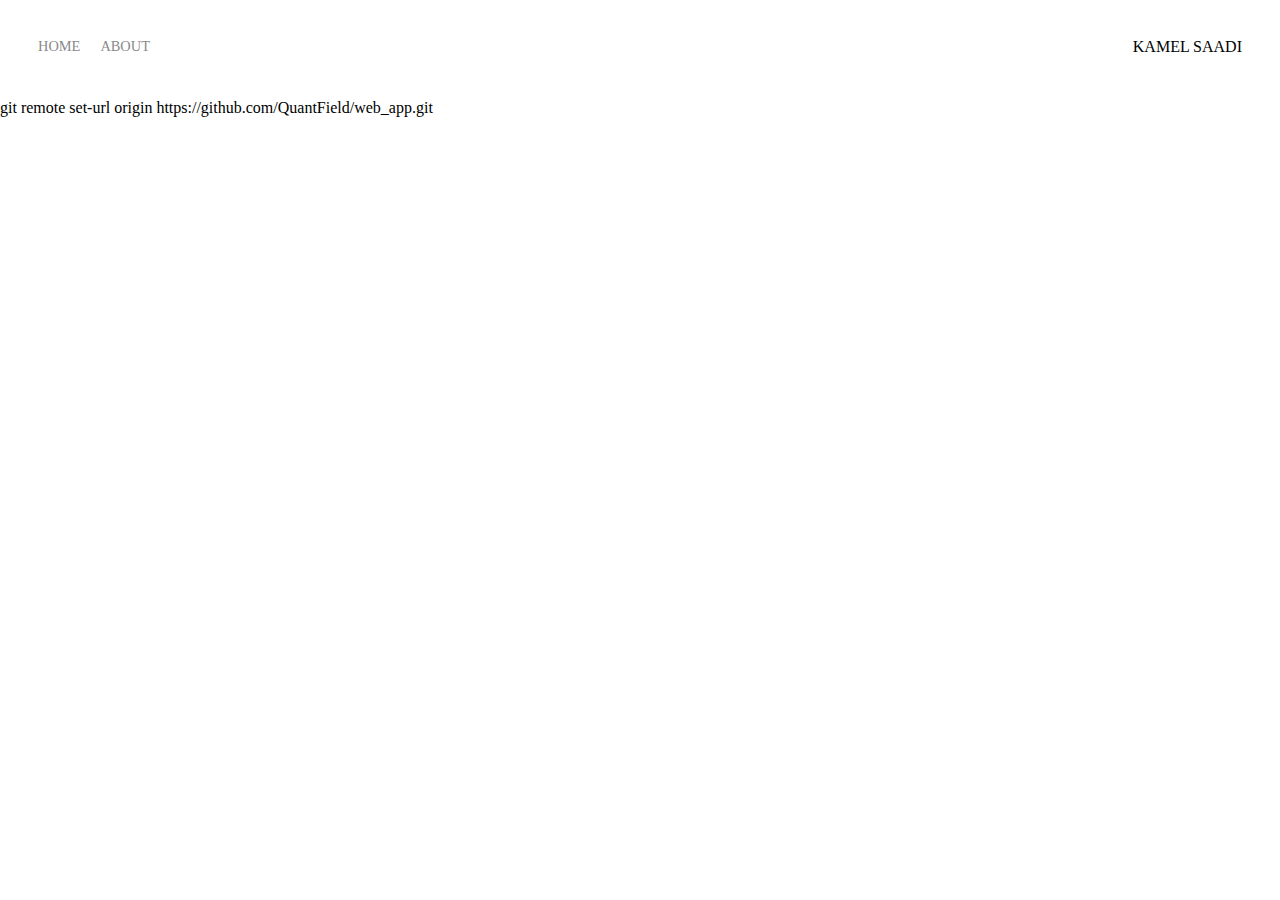
==== index.html @ 93183664 "first dump" ====
<!DOCTYPE html>
<html lang="en">
<head>
    <meta charset="UTF-8">
    <title>Page title</title>
    <link rel="stylesheet" href = "styles.css">
</head>
<body>
  <div class="container">
    <div class="nav-wrapper">
        <div class="left-side">
            <div class="nav-link-wrapper">
                <a href="index.html">Home</a>
            </div>
            <div class="nav-link-wrapper">
                <a href="about.html">About</a>
            </div>
        </div>
        <div class="right-side">
            <div class="brand">
                <div>KAMEL SAADI</div>
            </div>
        </div>
    </div>     
  </div>
</html>

git remote set-url origin https://github.com/QuantField/web_app.git
---- styles.css ----
.nav-wrapper{
    display: flex;
    justify-content: space-between;
    padding: 38px;
}

.left-side{
    display: flex;
}
body{
    margin: 0px;

}

.container{
    display: grid;
    grid-template-columns: 1fr;
}


.nav-wrapper > .left-side > div {
    margin-right: 20px;
    font-size: 0.9em;
    text-transform: uppercase;
}

.nav-link-wrapper {
    height: 22px;
    border-bottom: 1px solid transparent;
    transition: border-bottom 0.5s;
}

.nav-link-wrapper a{
    color: #8a8a8a;
    text-decoration: none;
    transition: color 0.5s;
}


.nav-link-wrapper:hover {
    border-bottom: 1px solid black;
}

.nav-link-wrapper a:hover {
    color: blue ;
}
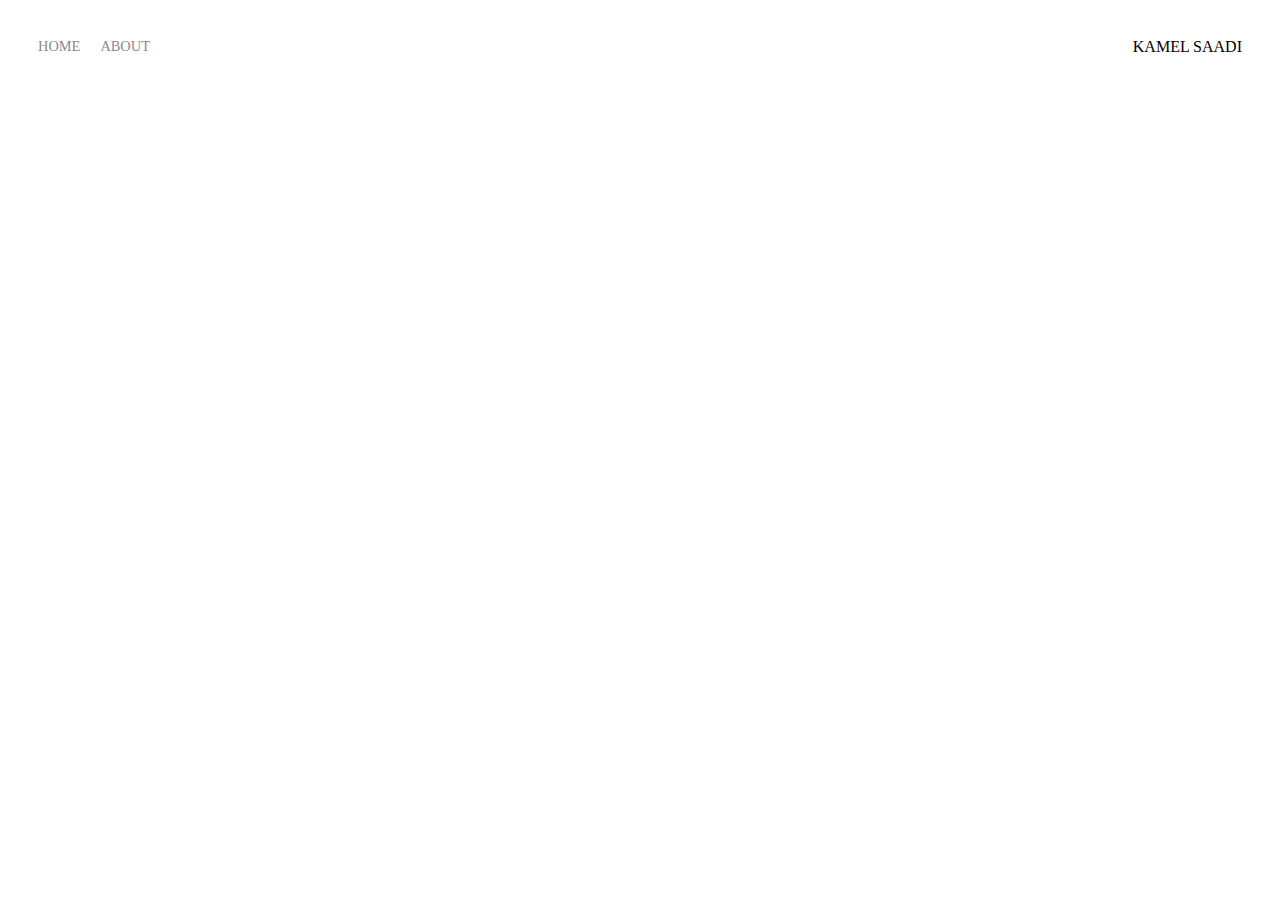
==== commit 1d7254ed: "fixing index.html" ====
--- a/index.html
+++ b/index.html
@@ -25,4 +25,3 @@
   </div>
 </html>
 
-git remote set-url origin https://github.com/QuantField/web_app.git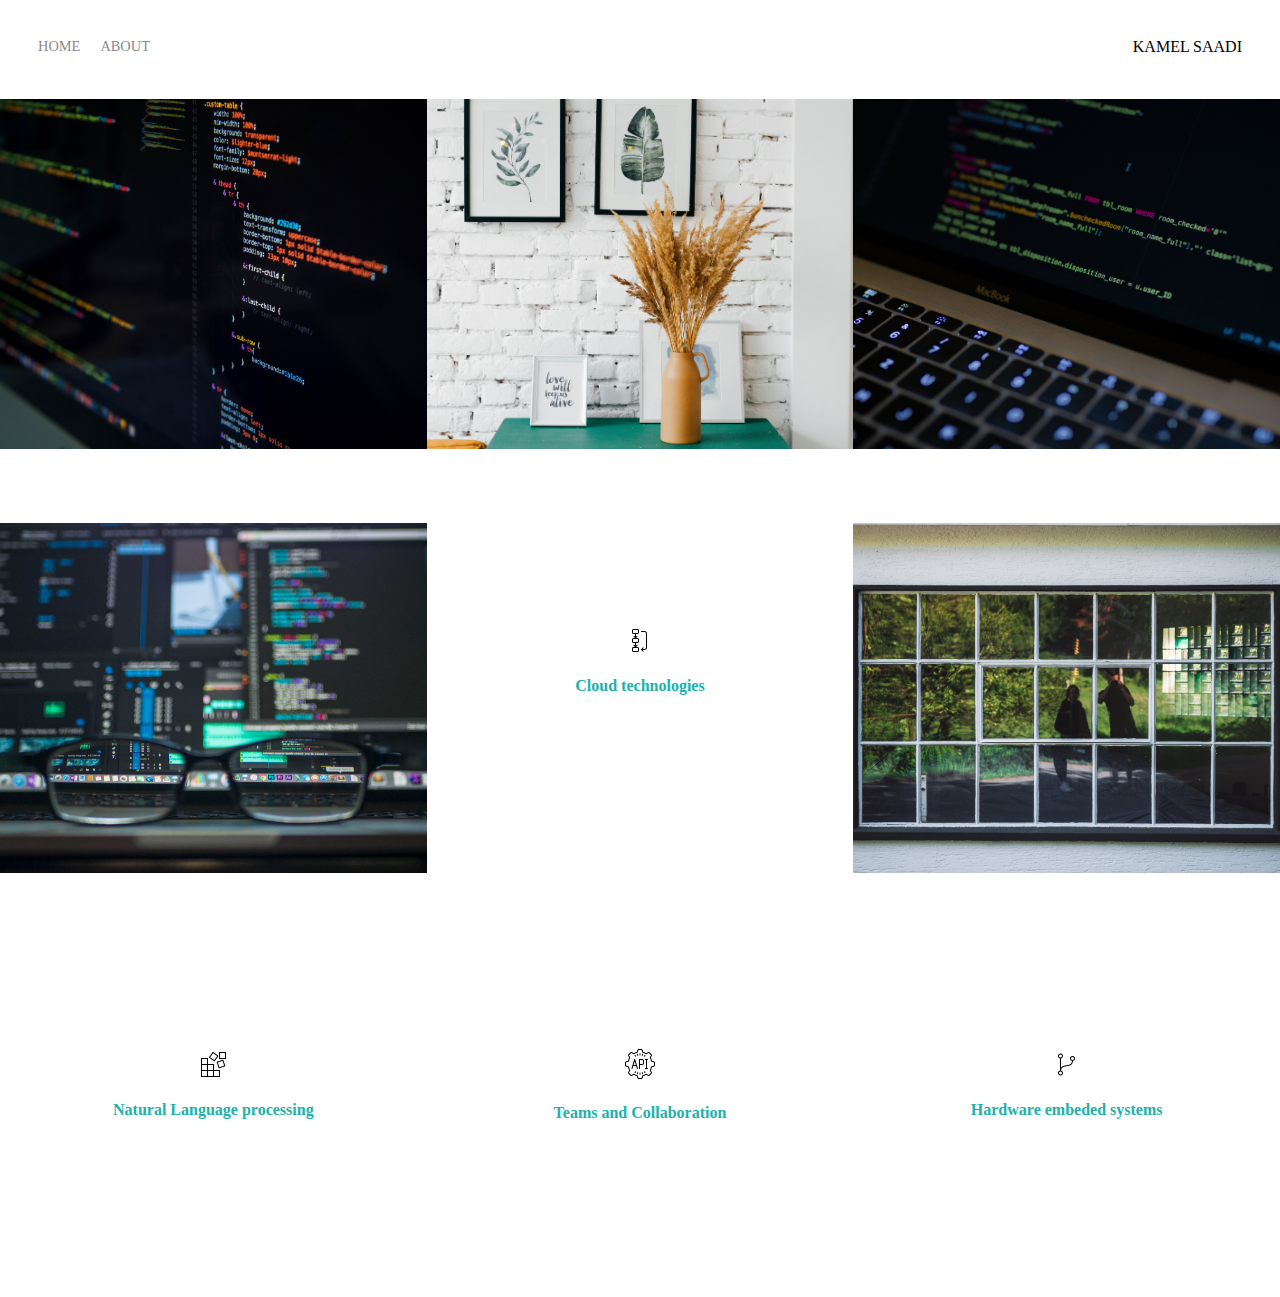
==== commit a581e29d: "Starting to get shape, but not fully wokring." ====
--- a/index.html
+++ b/index.html
@@ -5,23 +5,116 @@
     <title>Page title</title>
     <link rel="stylesheet" href = "styles.css">
 </head>
-<body>
-  <div class="container">
-    <div class="nav-wrapper">
-        <div class="left-side">
-            <div class="nav-link-wrapper">
-                <a href="index.html">Home</a>
+<body>    
+    <div class="container">
+
+        <div class="nav-wrapper">
+            <div class="left-side">
+                <div class="nav-link-wrapper">
+                    <a href="index.html">Home</a>
+                </div>
+                <div class="nav-link-wrapper">
+                    <a href="about.html">About</a>
+                </div>
             </div>
-            <div class="nav-link-wrapper">
-                <a href="about.html">About</a>
+            <div class="right-side">
+                <div class="brand">
+                    <div>KAMEL SAADI</div>
+                </div>
             </div>
         </div>
-        <div class="right-side">
-            <div class="brand">
-                <div>KAMEL SAADI</div>
+    
+        <div class="content-wrapper">
+            <div class="portfolio-items-wrapper">
+
+                <div class="portfolio-item-wrapper">
+                    <div class="portfolio-img-background" 
+                        style="background-image: url(images/img1.jpg)">
+                    </div>
+                    <div class="img-text-wrapper">
+                        <div class="logo-wrapper">
+                            <img src="logos/icon1.png" >
+                        </div>
+                        <div class="subtitle">
+                            Design, Coding and development
+                        </div>
+                    </div>
+                </div>
+                
+                <div class="portfolio-item-wrapper">
+                    <div class="portfolio-img-background" 
+                        style="background-image: url(images/img2.jpg)">
+                    </div>
+                    <div class="img-text-wrapper">
+                        <div class="logo-wrapper">
+                            <img src="logos/icon2.png" >
+                        </div>
+                        <div class="subtitle">
+                            Cloud technologies 
+                        </div>
+                    </div>
+                </div>
+                
+                <div class="portfolio-item-wrapper">
+                    <div class="portfolio-img-background" 
+                        style="background-image: url(images/img3.jpg)">
+                    </div>
+                    <div class="img-text-wrapper">
+                        <div class="logo-wrapper">
+                            <img src="logos/icon3.png" >
+                        </div>
+                        <div class="subtitle">
+                            Machine Learning
+                        </div>
+                    </div>
+                </div>
+                
+                <div class="portfolio-item-wrapper">
+                    <div class="portfolio-img-background" 
+                        style="background-image: url(images/img4.jpg)">
+                    </div>
+                    <div class="img-text-wrapper">
+                        <div class="logo-wrapper">
+                            <img src="logos/icon4.png" >
+                        </div>
+                        <div class="subtitle">
+                            Natural Language processing
+                        </div>
+                    </div>
+                </div>
+                
+                <div class="portfolio-item-wrapper">
+                    <div class="portfolio-img-background" 
+                        style="background-image: url(images/img5.jpg)">
+                    </div>
+                    <div class="img-text-wrapper">
+                        <div class="logo-wrapper">
+                            <img src="logos/icon5.png" >
+                        </div>
+                        <div class="subtitle">
+                            Teams and Collaboration
+                        </div>
+                    </div>
+                </div>
+                
+                <div class="portfolio-item-wrapper">
+                    <div class="portfolio-img-background" 
+                        style="background-image: url(images/img6.jpg)">
+                    </div>
+                    <div class="img-text-wrapper">
+                        <div class="logo-wrapper">
+                            <img src="logos/icon6.png" >
+                        </div>
+                        <div class="subtitle">
+                            Hardware embeded systems
+                        </div>
+                    </div>
+                </div>               
+         
             </div>
-        </div>
-    </div>     
-  </div>
+        </div>    
+    </div>    
+    
+</body>
 </html>
 
--- a/styles.css
+++ b/styles.css
@@ -1,20 +1,23 @@
-.nav-wrapper{
-    display: flex;
-    justify-content: space-between;
-    padding: 38px;
-}
-
-.left-side{
-    display: flex;
-}
+/* Master styles*/
 body{
     margin: 0px;
-
+    
 }
 
 .container{
     display: grid;
     grid-template-columns: 1fr;
+}
+
+ /* Nav styles */
+.nav-wrapper{
+    display: flex;
+    justify-content: space-between;
+    padding: 38px;    
+}
+
+.left-side{
+    display: flex;
 }
 
 
@@ -30,7 +33,7 @@
     transition: border-bottom 0.5s;
 }
 
-.nav-link-wrapper a{
+.nav-link-wrapper a {
     color: #8a8a8a;
     text-decoration: none;
     transition: color 0.5s;
@@ -46,6 +49,45 @@
 }
 
 
+/* Portfolio styes */
 
+.portfolio-items-wrapper{
+    display: grid;
+    grid-template-columns: 1fr 1fr 1fr;
+}
 
+.portfolio-item-wrapper{
+    position: relative;
+}
 
+.portfolio-img-background{
+    height: 350px;
+    width: 100%;
+    background-size: cover;
+    background-position: center;
+    background-repeat: no-repeat;
+}
+
+.img-text-wrapper {
+    position: relative;
+    top: 0;
+    display: flex;
+    flex-direction: column;
+    justify-content: center;
+    align-items: center;
+    height: 100%;
+    text-align: center;
+    padding-left: 100px;
+    padding-right: 100px;
+}
+
+.logo-wrapper img {
+    width: 50%;
+    margin-bottom: 20px;
+}
+
+.subtitle {
+    font-weight: 600;
+    color: lightseagreen;
+}
+
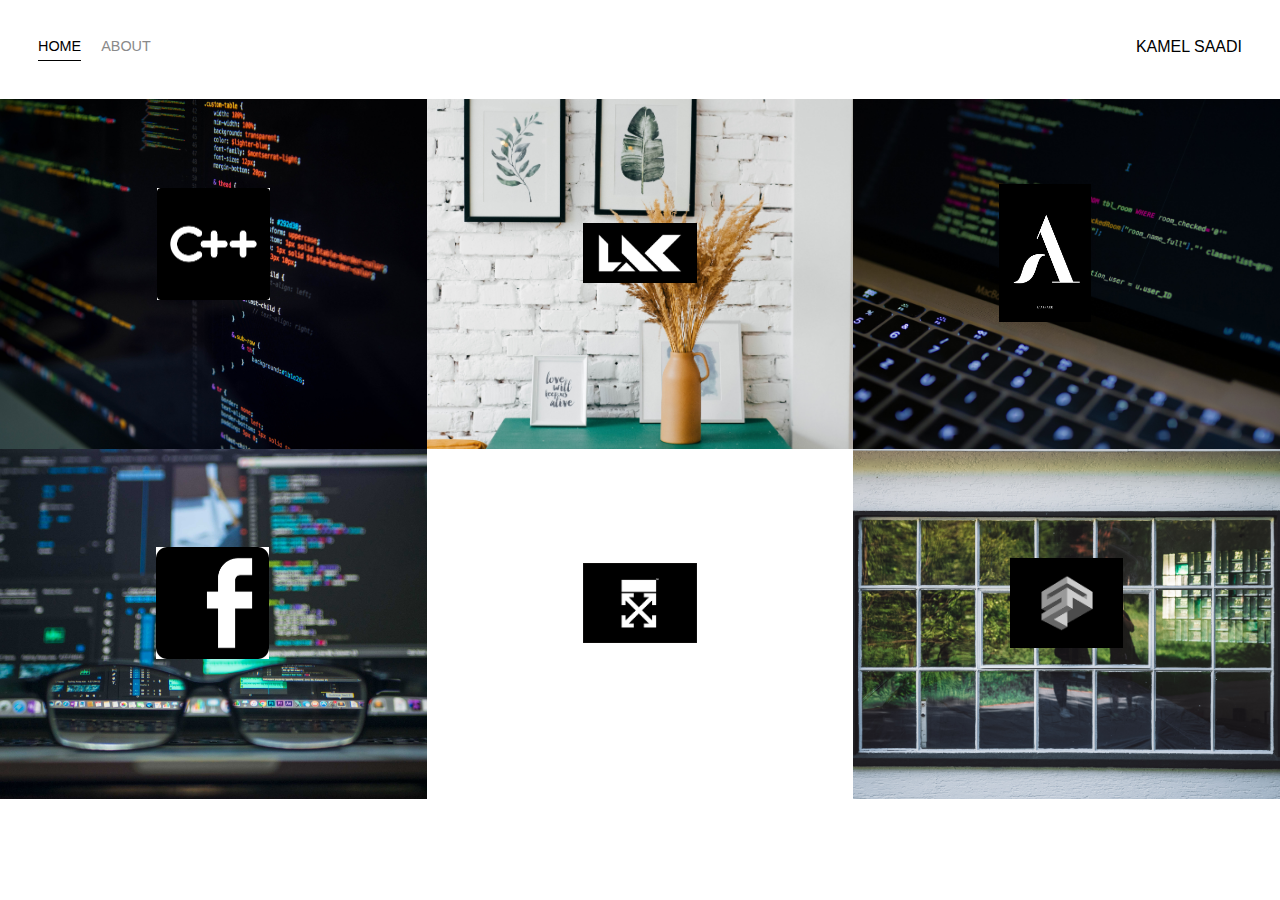
==== commit 0571c585: "descent working site" ====
--- a/index.html
+++ b/index.html
@@ -7,13 +7,12 @@
 </head>
 <body>    
     <div class="container">
-
         <div class="nav-wrapper">
             <div class="left-side">
-                <div class="nav-link-wrapper">
+                <div class="nav-link-wrapper active-nav-link">
                     <a href="index.html">Home</a>
                 </div>
-                <div class="nav-link-wrapper">
+                <div class="nav-link-wrapper ">
                     <a href="about.html">About</a>
                 </div>
             </div>
@@ -22,99 +21,93 @@
                     <div>KAMEL SAADI</div>
                 </div>
             </div>
-        </div>
-    
+        </div>    
         <div class="content-wrapper">
             <div class="portfolio-items-wrapper">
-
                 <div class="portfolio-item-wrapper">
-                    <div class="portfolio-img-background" 
-                        style="background-image: url(images/img1.jpg)">
-                    </div>
+                    <div class="portfolio-img-background"  style="background-image: url(images/img1.jpg)"> </div>
                     <div class="img-text-wrapper">
                         <div class="logo-wrapper">
-                            <img src="logos/icon1.png" >
+                            <img src="logos/logo1.png" >
                         </div>
                         <div class="subtitle">
                             Design, Coding and development
                         </div>
                     </div>
-                </div>
-                
+                </div>                
                 <div class="portfolio-item-wrapper">
-                    <div class="portfolio-img-background" 
-                        style="background-image: url(images/img2.jpg)">
-                    </div>
+                    <div class="portfolio-img-background"  style="background-image: url(images/img2.jpg)"> </div>
                     <div class="img-text-wrapper">
                         <div class="logo-wrapper">
-                            <img src="logos/icon2.png" >
+                            <img src="logos/logo2.png" >
                         </div>
                         <div class="subtitle">
                             Cloud technologies 
                         </div>
                     </div>
-                </div>
-                
+                </div>                
                 <div class="portfolio-item-wrapper">
-                    <div class="portfolio-img-background" 
-                        style="background-image: url(images/img3.jpg)">
-                    </div>
+                    <div class="portfolio-img-background"  style="background-image: url(images/img3.jpg)"> </div>
                     <div class="img-text-wrapper">
                         <div class="logo-wrapper">
-                            <img src="logos/icon3.png" >
+                            <img src="logos/logo3.png" >
                         </div>
                         <div class="subtitle">
                             Machine Learning
                         </div>
                     </div>
-                </div>
-                
+                </div>                
                 <div class="portfolio-item-wrapper">
-                    <div class="portfolio-img-background" 
-                        style="background-image: url(images/img4.jpg)">
-                    </div>
+                    <div class="portfolio-img-background"  style="background-image: url(images/img4.jpg)"> </div>
                     <div class="img-text-wrapper">
                         <div class="logo-wrapper">
-                            <img src="logos/icon4.png" >
+                            <img src="logos/logo4.png" >
                         </div>
                         <div class="subtitle">
                             Natural Language processing
                         </div>
                     </div>
-                </div>
-                
+                </div>                
                 <div class="portfolio-item-wrapper">
-                    <div class="portfolio-img-background" 
-                        style="background-image: url(images/img5.jpg)">
-                    </div>
+                    <div class="portfolio-img-background"  style="background-image: url(images/img5.jpg)"> </div>
                     <div class="img-text-wrapper">
                         <div class="logo-wrapper">
-                            <img src="logos/icon5.png" >
+                            <img src="logos/logo5.png" >
                         </div>
                         <div class="subtitle">
                             Teams and Collaboration
                         </div>
                     </div>
-                </div>
-                
+                </div>                
                 <div class="portfolio-item-wrapper">
-                    <div class="portfolio-img-background" 
-                        style="background-image: url(images/img6.jpg)">
-                    </div>
+                    <div class="portfolio-img-background"  style="background-image: url(images/img6.jpg)"> </div>
                     <div class="img-text-wrapper">
                         <div class="logo-wrapper">
-                            <img src="logos/icon6.png" >
+                            <img src="logos/logo6.png" >
                         </div>
                         <div class="subtitle">
                             Hardware embeded systems
                         </div>
                     </div>
-                </div>               
-         
+                </div>
             </div>
         </div>    
     </div>    
     
 </body>
+<script>
+    const portfolioItems = document.querySelectorAll('.portfolio-item-wrapper')
+    portfolioItems.forEach( portfolioItem => {
+        portfolioItem.addEventListener( 'mouseover', () => {
+            portfolioItem.childNodes[1].classList.add('img_darken')
+        })
+        portfolioItem.addEventListener( 'mouseout', () => {
+            portfolioItem.childNodes[1].classList.remove('img_darken')
+        })
+    })
+
+
+</script>
+
 </html>
 
--- a/styles.css
+++ b/styles.css
@@ -1,75 +1,76 @@
-/* Master styles*/
-body{
+body {
+    font-family: "Lato", sans-serif;
     margin: 0px;
-    
-}
-
-.container{
+  }
+  
+  .container {
     display: grid;
     grid-template-columns: 1fr;
-}
-
- /* Nav styles */
-.nav-wrapper{
+  }
+  
+  .nav-wrapper {
     display: flex;
     justify-content: space-between;
-    padding: 38px;    
-}
-
-.left-side{
+    padding: 38px;
+  }
+  
+  .left-side {
     display: flex;
-}
-
-
-.nav-wrapper > .left-side > div {
+  }
+  
+  .nav-wrapper > .left-side > div {
     margin-right: 20px;
-    font-size: 0.9em;
     text-transform: uppercase;
-}
-
-.nav-link-wrapper {
+    font-size: 0.9rem;
+  }
+  
+  .nav-link-wrapper {
     height: 22px;
     border-bottom: 1px solid transparent;
     transition: border-bottom 0.5s;
-}
-
-.nav-link-wrapper a {
+  }
+  
+  .active-nav-link {
+    border-bottom: 1px solid black;
+  }
+  
+  .active-nav-link a {
+    color: black !important;
+  }
+  
+  .nav-link-wrapper a {
     color: #8a8a8a;
     text-decoration: none;
     transition: color 0.5s;
-}
-
-
-.nav-link-wrapper:hover {
-    border-bottom: 1px solid black;
-}
-
-.nav-link-wrapper a:hover {
-    color: blue ;
-}
-
-
-/* Portfolio styes */
-
-.portfolio-items-wrapper{
+  }
+  
+  .nav-link-wrapper:hover {
+    border-bottom: 1px solid blue;
+  }
+  
+  .nav-link-wrapper a:hover {
+    color: black;
+  }
+  
+  .portfolio-items-wrapper {
     display: grid;
     grid-template-columns: 1fr 1fr 1fr;
-}
-
-.portfolio-item-wrapper{
+  }
+  
+  .portfolio-item-wrapper {
     position: relative;
-}
-
-.portfolio-img-background{
-    height: 350px;
-    width: 100%;
+  }
+  
+  .portfolio-img-background {
     background-size: cover;
     background-position: center;
     background-repeat: no-repeat;
-}
-
-.img-text-wrapper {
-    position: relative;
+    height: 350px;
+    width: 100%;
+  }
+  
+  .img-text-wrapper {
+    position: absolute;
     top: 0;
     display: flex;
     flex-direction: column;
@@ -79,15 +80,51 @@
     text-align: center;
     padding-left: 100px;
     padding-right: 100px;
+  }
+  
+  .img-text-wrapper .subtitle {
+  transition: 1s;
+  color: transparent;
 }
-
-.logo-wrapper img {
+  
+  .image-blur {
+    transition: 1s;
+    filter: brightness(10%);
+  }
+  
+  .img-text-wrapper:hover .subtitle {
+    color: lightseagreen;
+    font-weight: 600;
+  }
+  
+  .logo-wrapper img {
     width: 50%;
     margin-bottom: 20px;
-}
+  }
+  
+  .two-column-wrapper {
+    display: grid;
+    grid-template-columns: 1fr 1fr;
+  }
+  
+  .profile-image-wrapper img {    
+    width: 30%;
+    padding-left: 20px;
+    display: block;
+    margin-left: auto;
+    margin-right: auto ;
+    
+  }
+  
+  .profile-content-wrapper {
+    padding: 30px;
+  }
+  
+  .profile-content-wrapper h1 {
+    color: darkcyan;
+  }
 
-.subtitle {
-    font-weight: 600;
-    color: lightseagreen;
-}
-
+  .img_darken {
+    transition: 1s;
+    filter: brightness(10%)
+  }